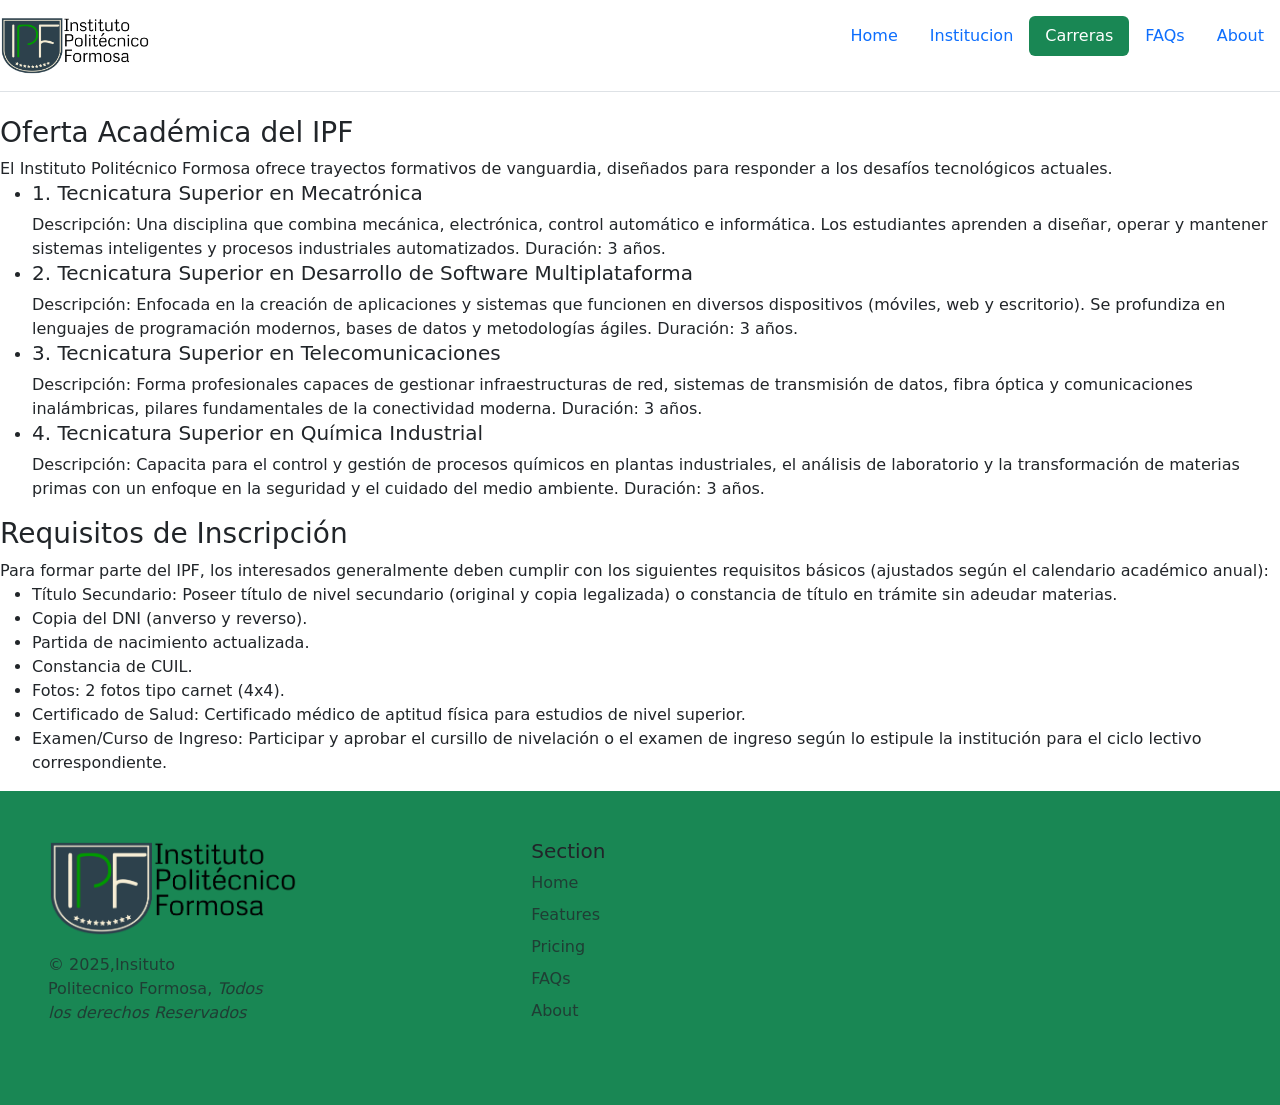
==== carrera.html @ 4a636336 "se establecio la informacion base de carrera.html" ====
<!doctype html>
<html lang="es">

<head>
    <meta charset="UTF-8" />
    <meta name="viewport" content="width=device-width, initial-scale=1.0" />
    <link href="https://cdn.jsdelivr.net/npm/bootstrap@5.3.8/dist/css/bootstrap.min.css" rel="stylesheet"
        integrity="sha384-sRIl4kxILFvY47J16cr9ZwB07vP4J8+LH7qKQnuqkuIAvNWLzeN8tE5YBujZqJLB" crossorigin="anonymous">
    <link rel="stylesheet" href="https://cdn.jsdelivr.net/npm/bootstrap-icons@1.13.1/font/bootstrap-icons.min.css">
    <link rel="stylesheet" href="asset/css/institucional.css">
    <title>Document</title>
</head>

<body>
    <header class="d-flex flex-wrap justify-content-center py-3 mb-4 border-bottom"> <a href="/"
            class="d-flex align-items-center mb-3 mb-md-0 me-md-auto link-body-emphasis text-decoration-none">
            <img src="asset/img/logo.png" alt="" srcset="" width="150px">
        </a>
        <nav>
            <ul class="nav nav-pills">
                <li class="nav-item"><a href="index.html" class="nav-link ">Home</a></li>
                <li class="nav-item"><a href="institucional.html" class="nav-link">Institucion</a>
                </li>
                <li class="nav-item"><a href="carrera.html" class="nav-link active bg-success">Carreras</a></li>
                <li class="nav-item"><a href="#" class="nav-link">FAQs</a></li>
                <li class="nav-item"><a href="#" class="nav-link">About</a></li>
            </ul>
        </nav>
    </header>
    <main>
        <section>
            <p>
            <h3>Oferta Académica del IPF </h3>
            El Instituto Politécnico Formosa ofrece trayectos formativos de vanguardia, diseñados para responder a
            los
            desafíos tecnológicos actuales.

            <ul>
                <li>
                    <h5>1. Tecnicatura Superior en Mecatrónica</h5>
                    Descripción: Una disciplina que combina mecánica, electrónica, control automático e informática. Los
                    estudiantes aprenden a diseñar, operar y mantener sistemas inteligentes y procesos industriales
                    automatizados.

                    Duración: 3 años.
                </li>
                <li>
                    <h5>2. Tecnicatura Superior en Desarrollo de Software Multiplataforma</h5>
                    Descripción: Enfocada en la creación de aplicaciones y sistemas que funcionen en diversos
                    dispositivos
                    (móviles, web y escritorio). Se profundiza en lenguajes de programación modernos, bases de datos y
                    metodologías ágiles.

                    Duración: 3 años.
                </li>
                <li>
                    <h5>3. Tecnicatura Superior en Telecomunicaciones</h5>
                    Descripción: Forma profesionales capaces de gestionar infraestructuras de red, sistemas de
                    transmisión
                    de
                    datos, fibra óptica y comunicaciones inalámbricas, pilares fundamentales de la conectividad moderna.

                    Duración: 3 años.
                </li>
                <li>
                    <h5>4. Tecnicatura Superior en Química Industrial</h5>
                    Descripción: Capacita para el control y gestión de procesos químicos en plantas industriales, el
                    análisis de
                    laboratorio y la transformación de materias primas con un enfoque en la seguridad y el cuidado del
                    medio
                    ambiente.

                    Duración: 3 años.
                </li>
            </ul>

            </p>

            <p>
            <h3>Requisitos de Inscripción</h3>
            Para formar parte del IPF, los interesados generalmente deben cumplir con los siguientes requisitos
            básicos
            (ajustados según el calendario académico anual):
            <ul>
                <li>Título Secundario: Poseer título de nivel secundario (original y copia legalizada) o constancia de
                    título en trámite sin adeudar materias.</li>
                <li>Copia del DNI (anverso y reverso).</li>
                <li>Partida de nacimiento actualizada.</li>
                <li>Constancia de CUIL.</li>
                <li>Fotos: 2 fotos tipo carnet (4x4).</li>
                <li>Certificado de Salud: Certificado médico de aptitud física para estudios de nivel superior.</li>
                <li>Examen/Curso de Ingreso: Participar y aprobar el cursillo de nivelación o el examen de ingreso según
                    lo
                    estipule la institución para el ciclo lectivo correspondiente.</li>
            </ul>

            </p>
        </section>
    </main>
    <div class=" bg-success">
        <footer class="row row-cols-1 row-cols-sm-2 row-cols-md-5 p-5 ">
            <div class="col mb-3"> <a href="/"
                    class="d-flex align-items-center mb-3 link-body-emphasis text-decoration-none"
                    aria-label="Bootstrap"><img src="asset/img/logo.png" alt="" srcset="" width="250px"></a>
                <p class="text-body-secondary">© 2025,Insituto Politecnico Formosa, <em>Todos los derechos
                        Reservados</em></p>
            </div>
            <div class="col mb-3"></div>
            <div class="col mb-3">
                <h5>Section</h5>
                <ul class="nav flex-column">
                    <li class="nav-item mb-2"><a href="#" class="nav-link p-0 text-body-secondary">Home</a></li>
                    <li class="nav-item mb-2"><a href="#" class="nav-link p-0 text-body-secondary">Features</a></li>
                    <li class="nav-item mb-2"><a href="#" class="nav-link p-0 text-body-secondary">Pricing</a></li>
                    <li class="nav-item mb-2"><a href="#" class="nav-link p-0 text-body-secondary">FAQs</a></li>
                    <li class="nav-item mb-2"><a href="#" class="nav-link p-0 text-body-secondary">About</a></li>
                </ul>
            </div>
        </footer>
    </div>
    <script src="https://cdn.jsdelivr.net/npm/bootstrap@5.3.8/dist/js/bootstrap.bundle.min.js"
        integrity="sha384-FKyoEForCGlyvwx9Hj09JcYn3nv7wiPVlz7YYwJrWVcXK/BmnVDxM+D2scQbITxI"
        crossorigin="anonymous"></script>
</body>

</html>
---- asset/css/institucional.css ----
.cont{
    padding: 10px;
}
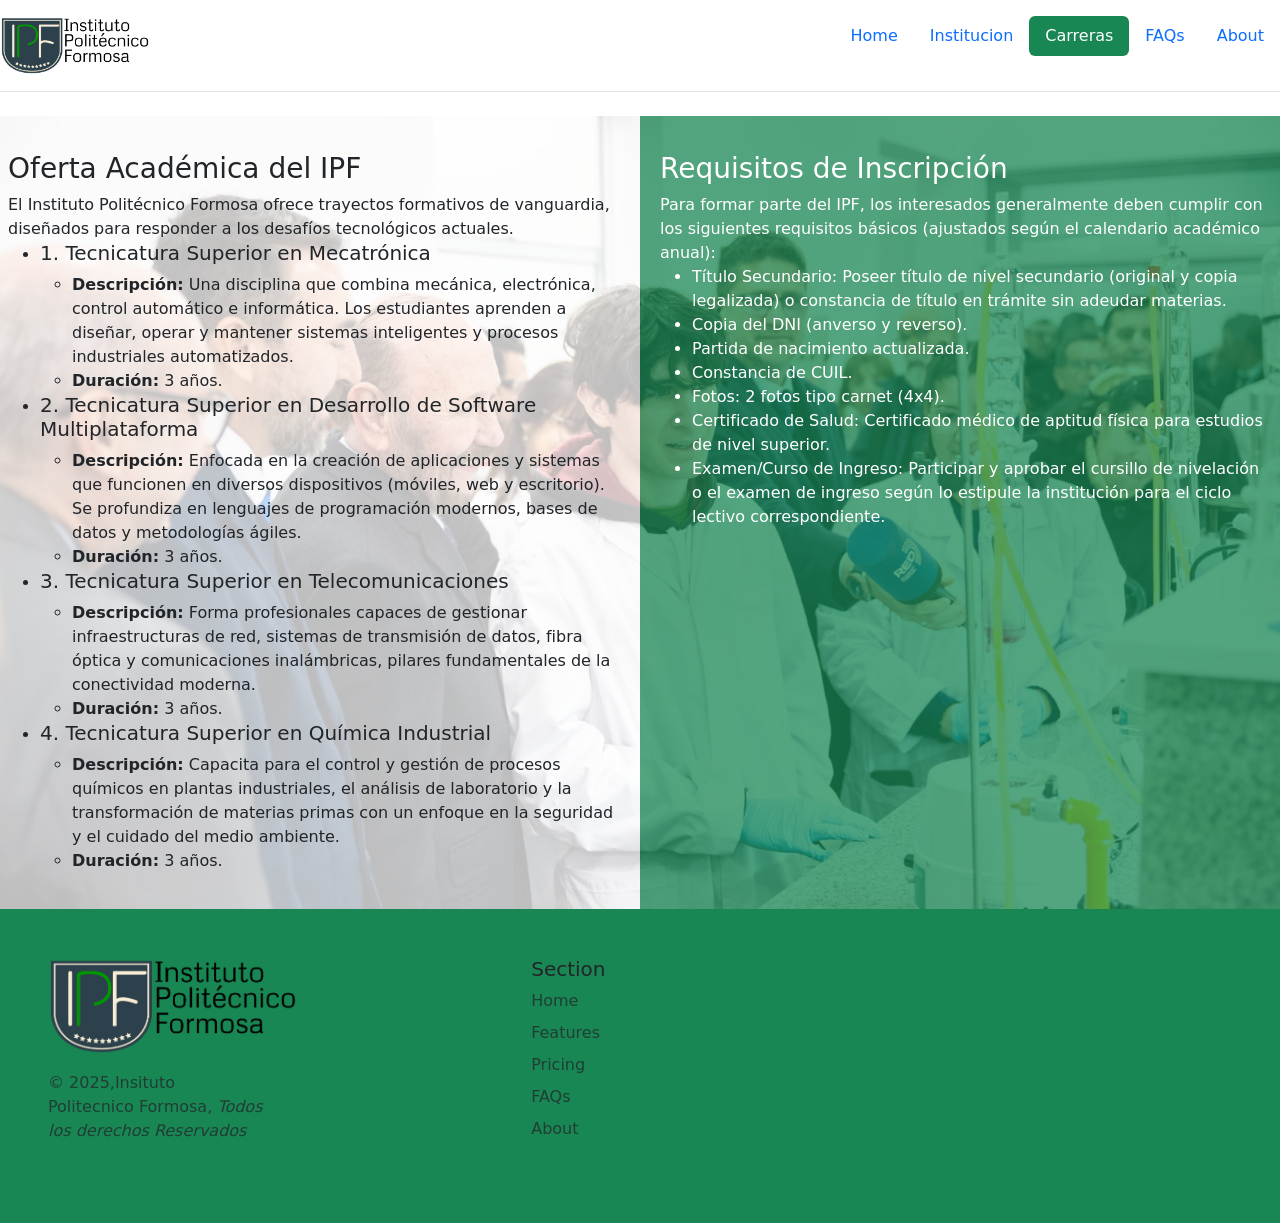
==== commit 04d50ef6: "se termino de dar estilo a la pagina de carrera.html" ====
--- a/carrera.html
+++ b/carrera.html
@@ -7,7 +7,7 @@
     <link href="https://cdn.jsdelivr.net/npm/bootstrap@5.3.8/dist/css/bootstrap.min.css" rel="stylesheet"
         integrity="sha384-sRIl4kxILFvY47J16cr9ZwB07vP4J8+LH7qKQnuqkuIAvNWLzeN8tE5YBujZqJLB" crossorigin="anonymous">
     <link rel="stylesheet" href="https://cdn.jsdelivr.net/npm/bootstrap-icons@1.13.1/font/bootstrap-icons.min.css">
-    <link rel="stylesheet" href="asset/css/institucional.css">
+    <link rel="stylesheet" href="asset/css/carrera.css">
     <title>Document</title>
 </head>
 
@@ -28,73 +28,96 @@
         </nav>
     </header>
     <main>
-        <section>
-            <p>
-            <h3>Oferta Académica del IPF </h3>
-            El Instituto Politécnico Formosa ofrece trayectos formativos de vanguardia, diseñados para responder a
-            los
-            desafíos tecnológicos actuales.
+        <section class="row carrera">
+            <div class="col-md-6 cont-text">
+                <p>
+                <h3>Oferta Académica del IPF </h3>
+                El Instituto Politécnico Formosa ofrece trayectos formativos de vanguardia, diseñados para responder a
+                los
+                desafíos tecnológicos actuales.
 
-            <ul>
-                <li>
-                    <h5>1. Tecnicatura Superior en Mecatrónica</h5>
-                    Descripción: Una disciplina que combina mecánica, electrónica, control automático e informática. Los
-                    estudiantes aprenden a diseñar, operar y mantener sistemas inteligentes y procesos industriales
-                    automatizados.
+                <ul>
+                    <li>
+                        <h5>1. Tecnicatura Superior en Mecatrónica</h5>
+                        <ul>
+                            <li><strong>Descripción:</strong> Una disciplina que combina mecánica, electrónica, control
+                                automático e
+                                informática. Los
+                                estudiantes aprenden a diseñar, operar y mantener sistemas inteligentes y procesos
+                                industriales
+                                automatizados.</li>
+                            <li><strong>Duración:</strong> 3 años.</li>
+                        </ul>
+                    </li>
+                    <li>
+                        <h5>2. Tecnicatura Superior en Desarrollo de Software Multiplataforma</h5>
+                        <ul>
+                            <li><strong>Descripción:</strong> Enfocada en la creación de aplicaciones y sistemas que
+                                funcionen en diversos
+                                dispositivos
+                                (móviles, web y escritorio). Se profundiza en lenguajes de programación modernos, bases
+                                de
+                                datos y
+                                metodologías ágiles.</li>
+                            <li><strong>Duración:</strong> 3 años.</li>
+                        </ul>
+                    </li>
+                    <li>
+                        <h5>3. Tecnicatura Superior en Telecomunicaciones</h5>
+                        <ul>
+                            <li><strong>Descripción:</strong> Forma profesionales capaces de gestionar infraestructuras
+                                de
+                                red, sistemas de
+                                transmisión
+                                de
+                                datos, fibra óptica y comunicaciones inalámbricas, pilares fundamentales de la
+                                conectividad
+                                moderna.</li>
+                            <li><strong>Duración:</strong> 3 años.</li>
+                        </ul>
+                    </li>
+                    <li>
+                        <h5>4. Tecnicatura Superior en Química Industrial</h5>
+                        <ul>
+                            <li><strong>Descripción:</strong> Capacita para el control y gestión de procesos químicos en
+                                plantas
+                                industriales, el
+                                análisis de
+                                laboratorio y la transformación de materias primas con un enfoque en la seguridad y el
+                                cuidado del
+                                medio
+                                ambiente.</li>
+                            <li><strong>Duración:</strong> 3 años.</li>
+                        </ul>
+                    </li>
+                </ul>
 
-                    Duración: 3 años.
-                </li>
-                <li>
-                    <h5>2. Tecnicatura Superior en Desarrollo de Software Multiplataforma</h5>
-                    Descripción: Enfocada en la creación de aplicaciones y sistemas que funcionen en diversos
-                    dispositivos
-                    (móviles, web y escritorio). Se profundiza en lenguajes de programación modernos, bases de datos y
-                    metodologías ágiles.
+                </p>
+            </div>
 
-                    Duración: 3 años.
-                </li>
-                <li>
-                    <h5>3. Tecnicatura Superior en Telecomunicaciones</h5>
-                    Descripción: Forma profesionales capaces de gestionar infraestructuras de red, sistemas de
-                    transmisión
-                    de
-                    datos, fibra óptica y comunicaciones inalámbricas, pilares fundamentales de la conectividad moderna.
+            <div class="col-md-6 cont-text-reverse">
+                <p>
+                <h3>Requisitos de Inscripción</h3>
+                Para formar parte del IPF, los interesados generalmente deben cumplir con los siguientes requisitos
+                básicos
+                (ajustados según el calendario académico anual):
+                <ul>
+                    <li>Título Secundario: Poseer título de nivel secundario (original y copia legalizada) o constancia
+                        de
+                        título en trámite sin adeudar materias.</li>
+                    <li>Copia del DNI (anverso y reverso).</li>
+                    <li>Partida de nacimiento actualizada.</li>
+                    <li>Constancia de CUIL.</li>
+                    <li>Fotos: 2 fotos tipo carnet (4x4).</li>
+                    <li>Certificado de Salud: Certificado médico de aptitud física para estudios de nivel superior.</li>
+                    <li>Examen/Curso de Ingreso: Participar y aprobar el cursillo de nivelación o el examen de ingreso
+                        según
+                        lo
+                        estipule la institución para el ciclo lectivo correspondiente.</li>
+                </ul>
 
-                    Duración: 3 años.
-                </li>
-                <li>
-                    <h5>4. Tecnicatura Superior en Química Industrial</h5>
-                    Descripción: Capacita para el control y gestión de procesos químicos en plantas industriales, el
-                    análisis de
-                    laboratorio y la transformación de materias primas con un enfoque en la seguridad y el cuidado del
-                    medio
-                    ambiente.
-
-                    Duración: 3 años.
-                </li>
-            </ul>
-
-            </p>
-
-            <p>
-            <h3>Requisitos de Inscripción</h3>
-            Para formar parte del IPF, los interesados generalmente deben cumplir con los siguientes requisitos
-            básicos
-            (ajustados según el calendario académico anual):
-            <ul>
-                <li>Título Secundario: Poseer título de nivel secundario (original y copia legalizada) o constancia de
-                    título en trámite sin adeudar materias.</li>
-                <li>Copia del DNI (anverso y reverso).</li>
-                <li>Partida de nacimiento actualizada.</li>
-                <li>Constancia de CUIL.</li>
-                <li>Fotos: 2 fotos tipo carnet (4x4).</li>
-                <li>Certificado de Salud: Certificado médico de aptitud física para estudios de nivel superior.</li>
-                <li>Examen/Curso de Ingreso: Participar y aprobar el cursillo de nivelación o el examen de ingreso según
-                    lo
-                    estipule la institución para el ciclo lectivo correspondiente.</li>
-            </ul>
-
-            </p>
+                </p>
+            </div>
         </section>
     </main>
     <div class=" bg-success">
--- a/asset/css/carrera.css
+++ b/asset/css/carrera.css
@@ -0,0 +1,20 @@
+body{
+    margin: 0 ;
+}
+
+.carrera{
+    background-image: url(../img/154_1750870624383_1_.webp);
+    background-size: cover;
+    box-sizing: border-box;
+}
+
+.cont-text-reverse{
+ background-color: rgba(25, 135, 84, 0.74);
+    padding: 20px;
+    color: white;
+}
+
+.cont-text{
+    background-color: rgba(255, 255, 255, 0.74);
+    padding: 20px;
+}
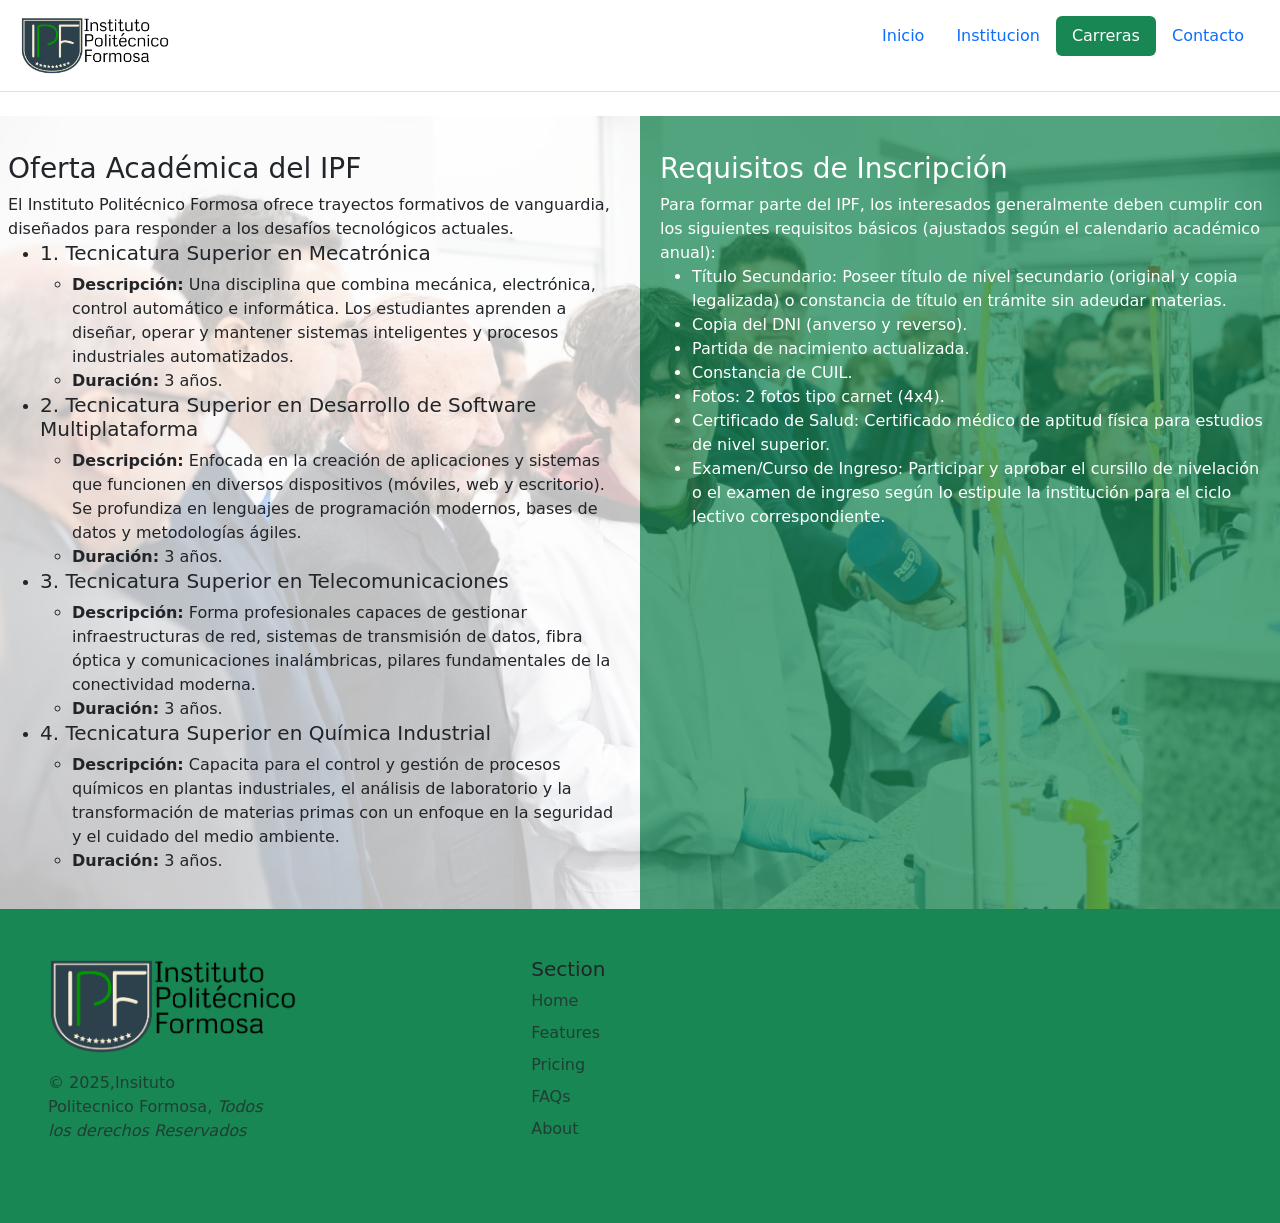
==== commit 9df2236d: "se realixo el merge de todas la ramas al main" ====
--- a/carrera.html
+++ b/carrera.html
@@ -18,12 +18,11 @@
         </a>
         <nav>
             <ul class="nav nav-pills">
-                <li class="nav-item"><a href="index.html" class="nav-link ">Home</a></li>
+                <li class="nav-item"><a href="index.html" class="nav-link ">Inicio</a></li>
                 <li class="nav-item"><a href="institucional.html" class="nav-link">Institucion</a>
                 </li>
-                <li class="nav-item"><a href="carrera.html" class="nav-link active bg-success">Carreras</a></li>
-                <li class="nav-item"><a href="#" class="nav-link">FAQs</a></li>
-                <li class="nav-item"><a href="#" class="nav-link">About</a></li>
+                <li class="nav-item"><a href="carrera.html" class="nav-link  active bg-success">Carreras</a></li>
+                <li class="nav-item"><a href="contacto.html" class="nav-link">Contacto</a></li>
             </ul>
         </nav>
     </header>
--- a/asset/css/carrera.css
+++ b/asset/css/carrera.css
@@ -17,4 +17,7 @@
 .cont-text{
     background-color: rgba(255, 255, 255, 0.74);
     padding: 20px;
+}header{
+    width: 100%;
+    padding: 20px;
 }
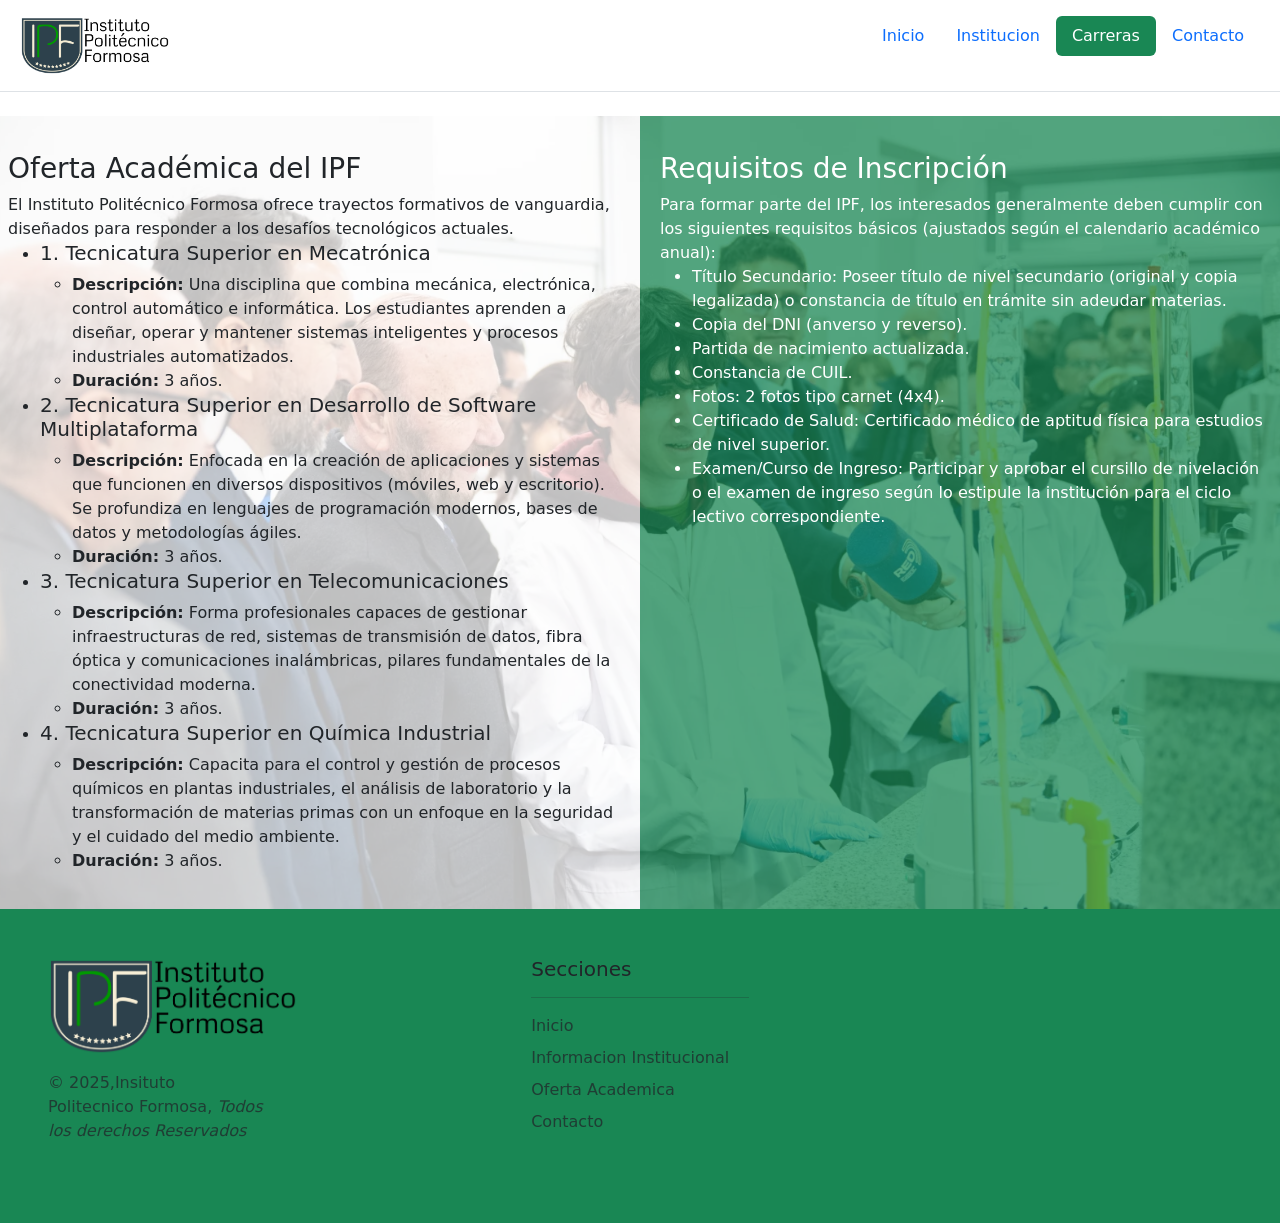
==== commit 6c1b4902: "El sitio web esta listo y funcionando" ====
--- a/carrera.html
+++ b/carrera.html
@@ -8,6 +8,7 @@
         integrity="sha384-sRIl4kxILFvY47J16cr9ZwB07vP4J8+LH7qKQnuqkuIAvNWLzeN8tE5YBujZqJLB" crossorigin="anonymous">
     <link rel="stylesheet" href="https://cdn.jsdelivr.net/npm/bootstrap-icons@1.13.1/font/bootstrap-icons.min.css">
     <link rel="stylesheet" href="asset/css/carrera.css">
+    <link rel="shortcut icon" href="asset/img/images-removebg-preview.png" type="image/x-icon">
     <title>Document</title>
 </head>
 
@@ -129,13 +130,15 @@
             </div>
             <div class="col mb-3"></div>
             <div class="col mb-3">
-                <h5>Section</h5>
+                <h5>Secciones</h5>
+                <hr>
                 <ul class="nav flex-column">
-                    <li class="nav-item mb-2"><a href="#" class="nav-link p-0 text-body-secondary">Home</a></li>
-                    <li class="nav-item mb-2"><a href="#" class="nav-link p-0 text-body-secondary">Features</a></li>
-                    <li class="nav-item mb-2"><a href="#" class="nav-link p-0 text-body-secondary">Pricing</a></li>
-                    <li class="nav-item mb-2"><a href="#" class="nav-link p-0 text-body-secondary">FAQs</a></li>
-                    <li class="nav-item mb-2"><a href="#" class="nav-link p-0 text-body-secondary">About</a></li>
+                    <li class="nav-item mb-2"><a href="#" class="nav-link p-0 text-body-secondary">Inicio</a></li>
+                    <li class="nav-item mb-2"><a href="#" class="nav-link p-0 text-body-secondary">Informacion
+                            Institucional</a></li>
+                    <li class="nav-item mb-2"><a href="#" class="nav-link p-0 text-body-secondary">Oferta Academica</a>
+                    </li>
+                    <li class="nav-item mb-2"><a href="#" class="nav-link p-0 text-body-secondary">Contacto</a></li>
                 </ul>
             </div>
         </footer>
